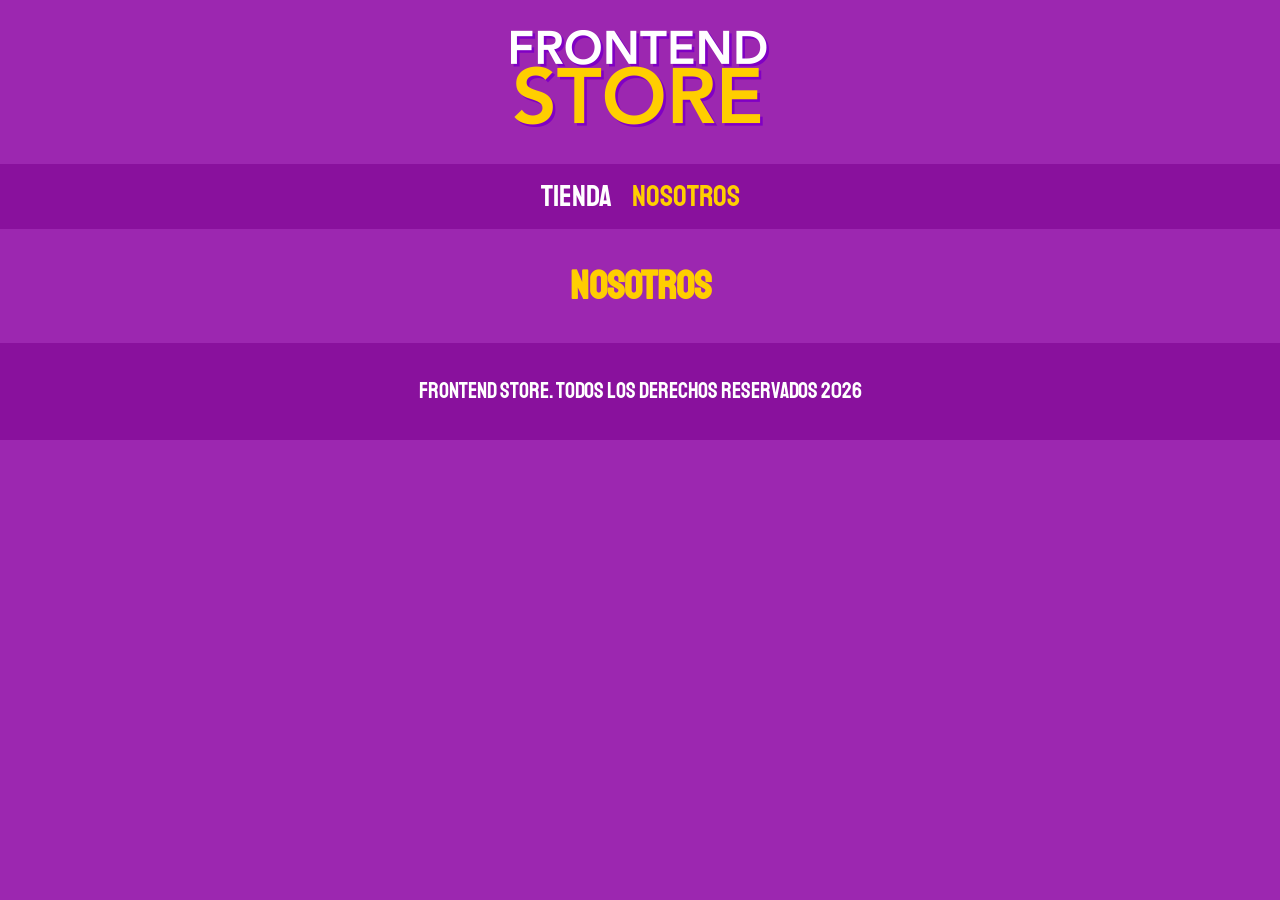
==== nosotros.html @ c2c18a84 "Primer guardado del proyecto con Tienda Productos y Nosotros empezados" ====
<!DOCTYPE html>
<html lang="en">
<head>
    <meta charset="UTF-8">
    <meta name="viewport" content="width=device-width, initial-scale=1.0">

    <link rel="stylesheet" href="normalize.css">

    <link rel="preconnect" href="https://fonts.googleapis.com">
    <link rel="preconnect" href="https://fonts.gstatic.com" crossorigin>
    <link href="https://fonts.googleapis.com/css2?family=Krub:ital,wght@0,200;0,300;0,400;0,500;0,600;0,700;1,200;1,300;1,400;1,500;1,600;1,700&family=Staatliches&display=swap" rel="stylesheet">

    <link rel="stylesheet" href="styles.css">

    <title>FrontEnd Store</title>
</head>
<body>
    <header class="header">
        <a href="index.html">
            <img class="header__logo" src="img/logo.png" alt="Logo de la tienda">
        </a>
    </header>

    <nav class="navegacion">
        <a class="navegacion__enlace " href="index.html">Tienda</a>
        <a class="navegacion__enlace navegacion__enlace--activo" href="nosotros.html">Nosotros</a>
    </nav>

    <main>
        <h1>Nosotros</h1>
    </main>

    <footer class="footer">
        <p class="footer__texto">
            FrontEnd Store. Todos los derechos reservados 2026
        </p>
    </footer>
    
</body>
</html>
---- styles.css ----
:root {
    --primario: #9C27B0;
    --primarioOscuro: #89119D;
    --secundario: #FFCE00;
    --secundarioOscuro: rgb(233, 255, 2);
    --blanco: #FFF;
    --negro: #000;

    --fuentePrincipal: 'Staatliches', cursive;
}

/* Hace que el padding y el border se incluyan dentro del ancho y alto
   total que definamos para los elementos. */
html {
    box-sizing: border-box;

    /* 62.5% hace que 1rem sea aproximadamente 10px.
       Así es más fácil trabajar con rem:
       1.6rem = 16px, 2rem = 20px, 3rem = 30px, etc. */
    font-size: 62.5%;
}

/* Aplica el mismo box-sizing a todos los elementos y también
   a sus pseudo-elementos ::before y ::after. */
*, *:before, *:after {
    box-sizing: inherit;
}

/** Globales **/

body {
    /* Utilizamos la variable --primario que declaramos en :root. */
    background-color: var(--primario);

    /* Como 1rem ≈ 10px gracias al 62.5%, 1.6rem ≈ 16px. */
    font-size: 1.6rem;

    /* Altura de línea: 1.5 veces el tamaño de la fuente.
       Mejora la separación y legibilidad del texto. */
    line-height: 1.5;
}

/* Estilos generales para los párrafos */
p {
    font-size: 1.8rem;

    /* Fuentes de respaldo:
       intenta Arial, luego Helvetica y finalmente cualquier sans-serif. */
    font-family: Arial, Helvetica, sans-serif;

    /* Utilizamos la variable --blanco definida anteriormente en :root. */
    color: var(--blanco);
}

/* Estilos generales para los enlaces */
a {
    /* Elimina el subrayado que los enlaces traen por defecto. */
    text-decoration: none;
}

/* Evita que las imágenes superen el ancho de su contenedor, haciéndolas responsivas */
img {
    max-width: 100%;
}

/* Contenedor principal para limitar el ancho del contenido */
.contenedor {
    /* El contenido puede crecer hasta un máximo de 120rem (aprox. 1200px). */
    max-width: 120rem;

    /* 0 = sin margen arriba y abajo.
       auto = reparte automáticamente el espacio a izquierda y derecha,
       logrando centrar horizontalmente el contenedor. */
    margin: 0 auto;
}

/* Estilos generales para los títulos h1, h2 y h3 */
h1, h2, h3 {
    /* Centra horizontalmente el texto de los títulos */
    text-align: center;

    /* Usa el color secundario definido anteriormente en :root */
    color: var(--secundario);

    /* Usa nuestra fuente principal definida en :root */
    font-family: var(--fuentePrincipal);
}

/* Tamaño específico para los títulos principales */
h1 {
    font-size: 4rem; /* Aproximadamente 40px */
}

/* Tamaño específico para títulos secundarios */
h2 {
    font-size: 3.2rem; /* Aproximadamente 32px */
}

/* Tamaño específico para títulos de tercer nivel */
h3 {
    font-size: 2.4rem; /* Aproximadamente 24px */
}

/** Header **/

.header {
    /* Utiliza Flexbox para organizar el contenido del header */
    display: flex;

    /* Centra horizontalmente los elementos dentro del header */
    justify-content: center;
}

.header__logo {
    /* Agrega separación vertical al logo: 3rem arriba y abajo */
    margin: 3rem 0;
}

/** Footer **/

.footer {
    /* Usa el mismo color oscuro de la navegación como fondo */
    background-color: var(--primarioOscuro);

    /* Agrega espacio interno arriba y abajo del footer */
    padding: 1rem 0;

    /* Separa el footer del contenido que se encuentra encima */
    margin-top: 2rem;
}

.footer__texto {
    /* Utiliza la fuente principal definida en :root */
    font-family: var(--fuentePrincipal);

    /* Centra el texto del footer */
    text-align: center;

    /* Define el tamaño del texto */
    font-size: 2.2rem;
}

/** Navegación **/

.navegacion {
    /* Fondo de la barra de navegación usando nuestro primario oscuro */
    background-color: var(--primarioOscuro);

    /* Espacio interno arriba y abajo de la navegación */
    padding: 1rem 0;

    /* Coloca los enlaces uno al lado del otro usando Flexbox */
    display: flex;

    /* Centra los enlaces horizontalmente */
    justify-content: center;

    /* Deja una separación de 2rem entre cada enlace */
    /*gap: 2rem; */
}

.navegacion__enlace {
    /* Utiliza la fuente principal definida en :root */
    font-family: var(--fuentePrincipal);

    /* Color blanco para los enlaces */
    color: var(--blanco);

    /* Tamaño del texto de los enlaces */
    font-size: 3rem;

     /* Agrega separación a la derecha de cada enlace */
    margin-right: 2rem;
}

/* Selecciona el último enlace y elimina su margen derecho */
.navegacion__enlace:last-of-type {
    margin-right: 0;
}

/* Resalta el enlace de la página activa y también al pasar el mouse */
.navegacion__enlace--activo,
.navegacion__enlace:hover {
    color: var(--secundario);
}

/** Grid **/

.grid {
    /* Activa CSS Grid para organizar los productos */
    display: grid;

    /* Crea 2 columnas del mismo tamaño */
    grid-template-columns: repeat(2, 1fr);

    /* Deja una separación de 2rem entre los elementos del Grid */
    gap: 2rem;
}

/* A partir de 768px cambiamos la distribución del Grid */
@media (min-width: 768px) {
    .grid {
        /* En pantallas más grandes mostramos 3 columnas iguales */
        grid-template-columns: repeat(3, 1fr);
    }
}

/** Productos **/

.producto {
    /* Fondo de cada tarjeta utilizando el color primario oscuro */
    background-color: var(--primarioOscuro);

    /* Espacio interno entre el contenido y los bordes del producto */
    padding: 1rem;
}

.producto__imagen {
    /* La imagen ocupa todo el ancho disponible de la tarjeta */
    width: 100%;
}

.producto__nombre {
    /* Tamaño del nombre del producto */
    font-size: 4rem;
}

.producto__precio {
    /* Tamaño del precio, menor que el nombre */
    font-size: 2.8rem;

    color: var(--secundario);
}

/* Propiedades compartidas por el nombre y el precio */
.producto__nombre,
.producto__precio {
    /* Ambos utilizan la fuente principal del proyecto */
    font-family: var(--fuentePrincipal);

    /* Elimina el margen que los párrafos traen por defecto
       y deja 1rem solamente arriba y abajo */
    margin: 1rem 0;

    text-align: center;
    line-height: 1.2;
}

/** Gráficos **/

.grafico {
    /* Asegura una altura mínima para que el gráfico sea visible */
    min-height: 30rem;

    /* Evita que la imagen de fondo se repita */
    background-repeat: no-repeat;

    /* Hace que la imagen cubra todo el espacio disponible */
    background-size: cover;
}

/* Modificador para el gráfico de las camisas */
.grafico--camisas {
    /* Ocupa desde la fila 2 hasta la 3 del Grid */
    grid-row: 2 / 3;

    /* Ocupa desde la columna 1 hasta la 3 */
    grid-column: 1 / 3;

    /* Imagen de fondo específica para este gráfico */
    background-image: url(../img/grafico1.jpg);
}

/* Modificador para el gráfico de Node */
.grafico--node {
    /* Imagen de fondo específica para este gráfico */
    background-image: url(../img/grafico2.jpg);

    /* Ocupa desde la columna 1 hasta la 3 */
    grid-column: 1 / 3;

    /* Ubica el gráfico entre las líneas de fila 8 y 9 */
    grid-row: 8 / 9;
}

/* Cambios para pantallas de 768px o superiores */
@media (min-width: 768px) {
    .grafico--node {
        /* En pantallas grandes se mueve entre las filas 5 y 6 */
        grid-row: 5 / 6;

        /* Ocupa desde la columna 2 hasta la 4 */
        grid-column: 2 / 4;
    }
}
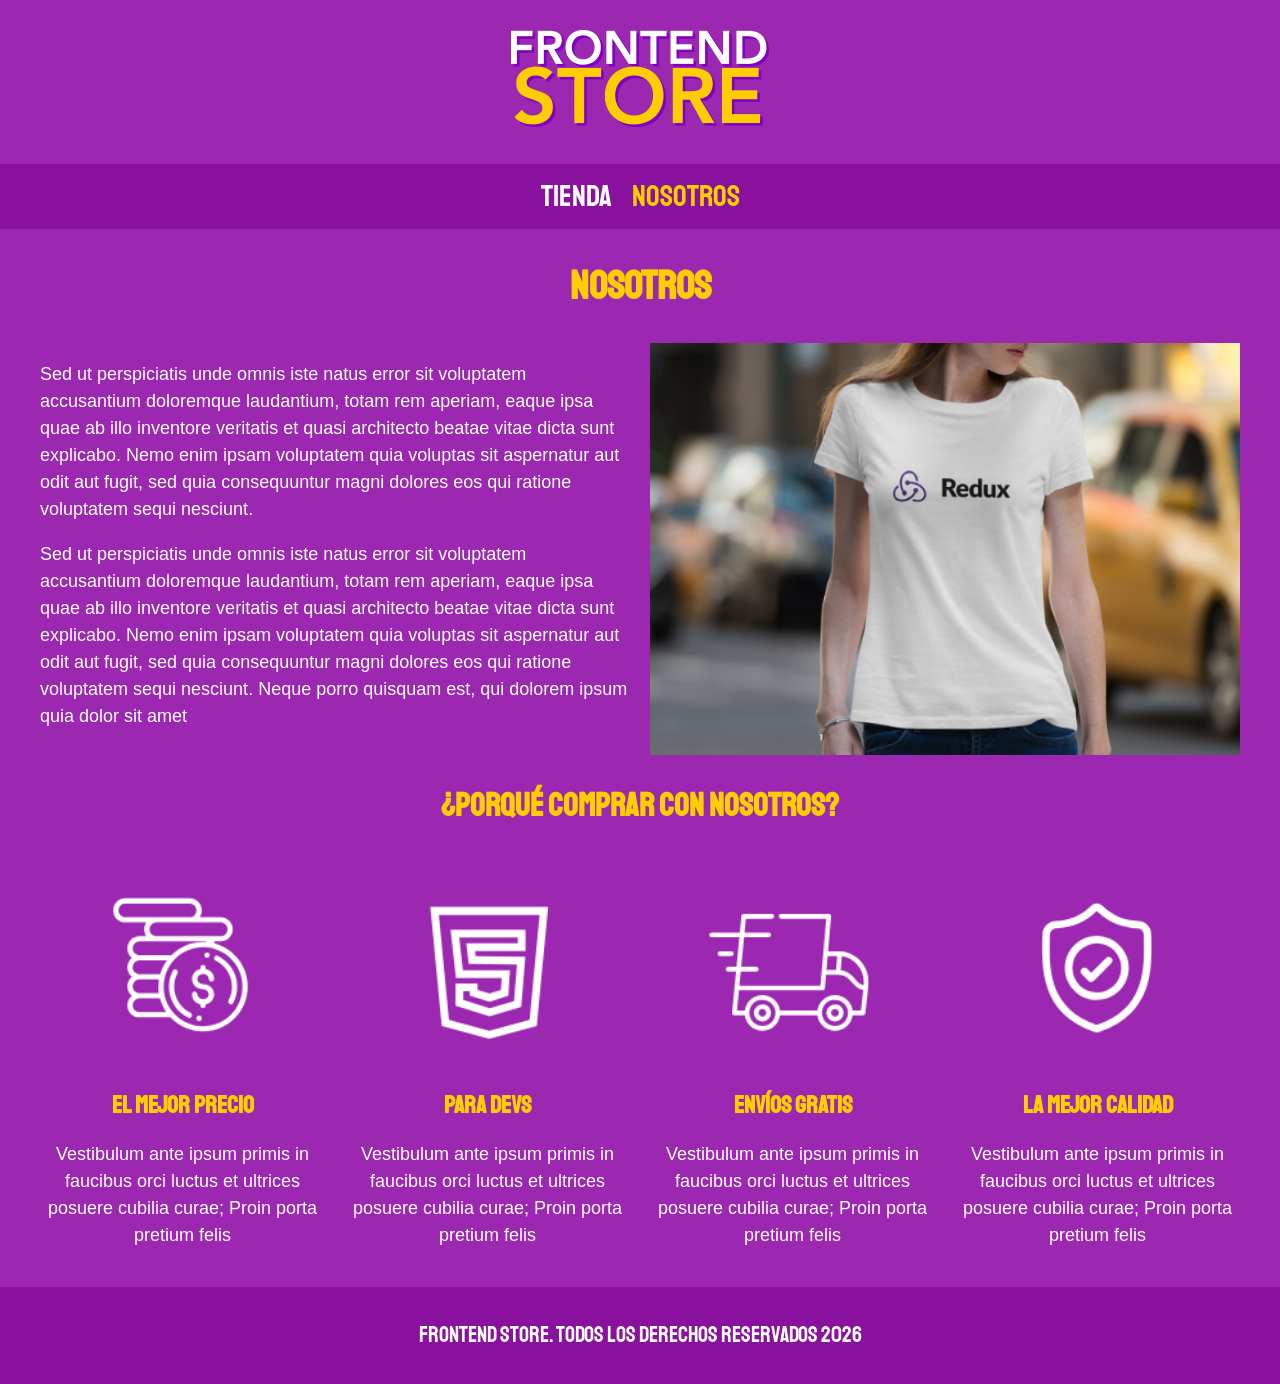
==== commit 4abd3760: "Finaliza proyecto Frontend Store" ====
--- a/nosotros.html
+++ b/nosotros.html
@@ -26,8 +26,97 @@
         <a class="navegacion__enlace navegacion__enlace--activo" href="nosotros.html">Nosotros</a>
     </nav>
 
-    <main>
+    <main class="contenedor">
         <h1>Nosotros</h1>
+        
+       <!-- Bloque principal de la sección Nosotros -->
+        <div class="nosotros">
+
+            <!-- Contenedor para el texto/información de la sección -->
+            <div class="nosotros__contenido">
+                <p>Sed ut perspiciatis unde omnis iste natus error sit voluptatem accusantium doloremque laudantium, totam rem aperiam, eaque ipsa quae ab illo inventore veritatis et quasi architecto beatae vitae dicta sunt explicabo. Nemo enim ipsam voluptatem quia voluptas sit aspernatur aut odit aut fugit, sed quia consequuntur magni dolores eos qui ratione voluptatem sequi nesciunt.  </p>
+
+                <p>Sed ut perspiciatis unde omnis iste natus error sit voluptatem accusantium doloremque laudantium, totam rem aperiam, eaque ipsa quae ab illo inventore veritatis et quasi architecto beatae vitae dicta sunt explicabo. Nemo enim ipsam voluptatem quia voluptas sit aspernatur aut odit aut fugit, sed quia consequuntur magni dolores eos qui ratione voluptatem sequi nesciunt. Neque porro quisquam est, qui dolorem ipsum quia dolor sit amet</p>
+
+            </div>
+
+            <!-- Imagen correspondiente a la sección Nosotros -->
+            <img 
+                class="nosotros__imagen" 
+                src="img/nosotros.jpg" 
+                alt="imagen nosotros"
+            >
+
+        </div>
+
+        <!-- Sección de beneficios: razones para comprar con nosotros -->
+        <section class="contenedor comprar">
+
+            <!-- Título principal de la sección -->
+            <h2 class="comprar__titulo">¿Porqué Comprar con nosotros?</h2>
+
+            <!-- Contenedor que agrupa todos los bloques de beneficios -->
+            <div class="bloques">
+
+                <!-- Bloque individual de beneficio -->
+                <div class="bloque">
+
+                    <!-- Icono del beneficio -->
+                    <img class="bloque__imagen"src="img/icono_1.png" alt="porque comprar">
+
+                    <!-- Título del beneficio -->
+                    <h3 class="bloque__titulo">El Mejor Precio</h3>
+
+                    <!-- Descripción del beneficio -->
+                    <p>Vestibulum ante ipsum primis in faucibus orci luctus et ultrices posuere cubilia curae; Proin porta pretium felis</p>
+
+                </div><!-- .bloque -->
+
+                <!-- Bloque individual de beneficio -->
+                <div class="bloque">
+
+                    <!-- Icono del beneficio -->
+                    <img class="bloque__imagen"src="img/icono_2.png" alt="Porque comprar">
+
+                    <!-- Título del beneficio -->
+                    <h3 class="bloque__titulo">Para Devs</h3>
+
+                    <!-- Descripción del beneficio -->
+                    <p>Vestibulum ante ipsum primis in faucibus orci luctus et ultrices posuere cubilia curae; Proin porta pretium felis</p>
+
+                </div><!-- .bloque -->
+
+                <!-- Bloque individual de beneficio -->
+                <div class="bloque">
+
+                    <!-- Icono del beneficio -->
+                    <img class="bloque__imagen"src="img/icono_3.png" alt="porque comprar">
+
+                    <!-- Título del beneficio -->
+                    <h3 class="bloque__titulo">Envíos Gratis</h3>
+
+                    <!-- Descripción del beneficio -->
+                    <p>Vestibulum ante ipsum primis in faucibus orci luctus et ultrices posuere cubilia curae; Proin porta pretium felis</p>
+
+                </div><!-- .bloque -->
+
+                <!-- Bloque individual de beneficio -->
+                <div class="bloque">
+
+                    <!-- Icono del beneficio -->
+                    <img class="bloque__imagen"src="img/icono_4.png" alt="porque comprar">
+
+                    <!-- Título del beneficio -->
+                    <h3 class="bloque__titulo">La Mejor Calidad</h3>
+
+                    <!-- Descripción del beneficio -->
+                    <p>Vestibulum ante ipsum primis in faucibus orci luctus et ultrices posuere cubilia curae; Proin porta pretium felis</p>
+
+                </div><!-- .bloque -->
+
+            </div><!-- .bloques -->
+
+        </section>
     </main>
 
     <footer class="footer">
--- a/styles.css
+++ b/styles.css
@@ -60,7 +60,7 @@
 
 /* Evita que las imágenes superen el ancho de su contenedor, haciéndolas responsivas */
 img {
-    max-width: 100%;
+    width: 100%;
 }
 
 /* Contenedor principal para limitar el ancho del contenido */
@@ -213,11 +213,6 @@
 
     /* Espacio interno entre el contenido y los bordes del producto */
     padding: 1rem;
-}
-
-.producto__imagen {
-    /* La imagen ocupa todo el ancho disponible de la tarjeta */
-    width: 100%;
 }
 
 .producto__nombre {
@@ -292,4 +287,153 @@
         /* Ocupa desde la columna 2 hasta la 4 */
         grid-column: 2 / 4;
     }
+}
+
+/** Nosotros **/
+
+.nosotros {
+    /* Activa CSS Grid para organizar el contenido y la imagen */
+    display: grid;
+
+    /* En móvil crea 2 filas cuya altura se adapta a su contenido */
+    grid-template-rows: repeat(2, auto);
+}
+
+/* A partir de 768px cambiamos la distribución */
+@media (min-width: 768px) {
+    .nosotros {
+        /* En pantallas grandes crea 2 columnas del mismo tamaño */
+        grid-template-columns: repeat(2, 1fr);
+
+        /* Separación entre las dos columnas */
+        column-gap: 2rem;
+    }
+}
+
+.nosotros__imagen {
+    /* En móvil coloca la imagen en la primera fila */
+    grid-row: 1 / 2;
+
+}
+
+@media (min-width: 768px) {
+    .nosotros__imagen {
+        /* En pantallas grandes coloca la imagen en la segunda columna */
+        grid-column: 2 / 3;
+    }
+}
+
+/** Bloques **/
+
+.bloques {
+    /* Activa CSS Grid para organizar los bloques de beneficios */
+    display: grid;
+
+    /* En móvil crea 2 columnas del mismo tamaño */
+    grid-template-columns: repeat(2, 1fr);
+
+    /* Agrega una separación de 2rem entre los bloques */
+    gap: 2rem;
+}
+
+/* A partir de 768px cambia la distribución de los bloques */
+@media (min-width: 768px) {
+    .bloques {
+        /* En pantallas grandes muestra los 4 bloques en una sola fila */
+        grid-template-columns: repeat(4, 1fr);
+    }
+}
+
+.bloque {
+    /* Centra el contenido de cada bloque */
+    text-align: center;
+}
+
+.bloque__titulo {
+    /* Elimina los márgenes que el h3 trae por defecto */
+    margin: 0;
+}
+
+/** Página del Producto **/
+
+/* En pantallas de 768px o superiores organizamos
+   la imagen y el contenido en dos columnas */
+@media (min-width: 768px) {
+    .camisa {
+        display: grid;
+
+        /* Crea 2 columnas del mismo tamaño */
+        grid-template-columns: repeat(2, 1fr);
+
+        /* Separación entre la imagen y la información */
+        column-gap: 2rem;
+    }
+}
+
+/* Formulario para seleccionar talla y cantidad */
+.formulario {
+    display: grid;
+    grid-template-columns: repeat(2, 1fr);
+    gap: 2rem;
+}
+
+/* Campos del formulario */
+.formulario__campo {
+    /* Agrega un borde utilizando el color primario oscuro (grosor,tipo de linea, color*/
+    border: 1rem solid var(--primarioOscuro);
+
+    /* Deja el fondo del campo transparente */
+    background-color: transparent;
+
+    /* Color blanco para el texto del campo */
+    color: var(--blanco);
+
+    /* Tamaño del texto */
+    font-size: 2rem;
+
+    /* Fuente utilizada dentro de los campos */
+    font-family: Arial, Helvetica, sans-serif;
+
+    /* Espacio interno del campo */
+    padding: 1rem;
+
+    /* Elimina la apariencia predeterminada que aplica el navegador */
+    appearance: none;
+}
+
+/* Aumenta específicamente el ancho del campo Cantidad */
+.formulario__campo--cantidad {
+    width: auto;
+}
+
+/* Botón para enviar/agregar el producto */
+.formulario__submit {
+    /* Utiliza el color secundario como fondo */
+    background-color: var(--secundario);
+
+    /* Elimina el borde predeterminado del botón */
+    border: none;
+
+    /* Tamaño del texto */
+    font-size: 2rem;
+
+    /* Utiliza la fuente principal del proyecto */
+    font-family: var(--fuentePrincipal);
+
+    /* Espacio interno del botón */
+    padding: 2rem;
+
+    /* Suaviza el cambio del color de fondo al hacer hover */
+    transition: background-color .3s ease;
+
+    grid-column: 1 / 3; /* Hace que el botón ocupe las dos columnas del formulario */
+}
+
+/* Efecto al pasar el mouse sobre el botón */
+.formulario__submit:hover {
+    /* Cambia el cursor a la "manito" para indicar que es clickeable */
+    cursor: pointer;
+
+    /* Oscurece el fondo del botón */
+    background-color: var(--secundarioOscuro);
 }
